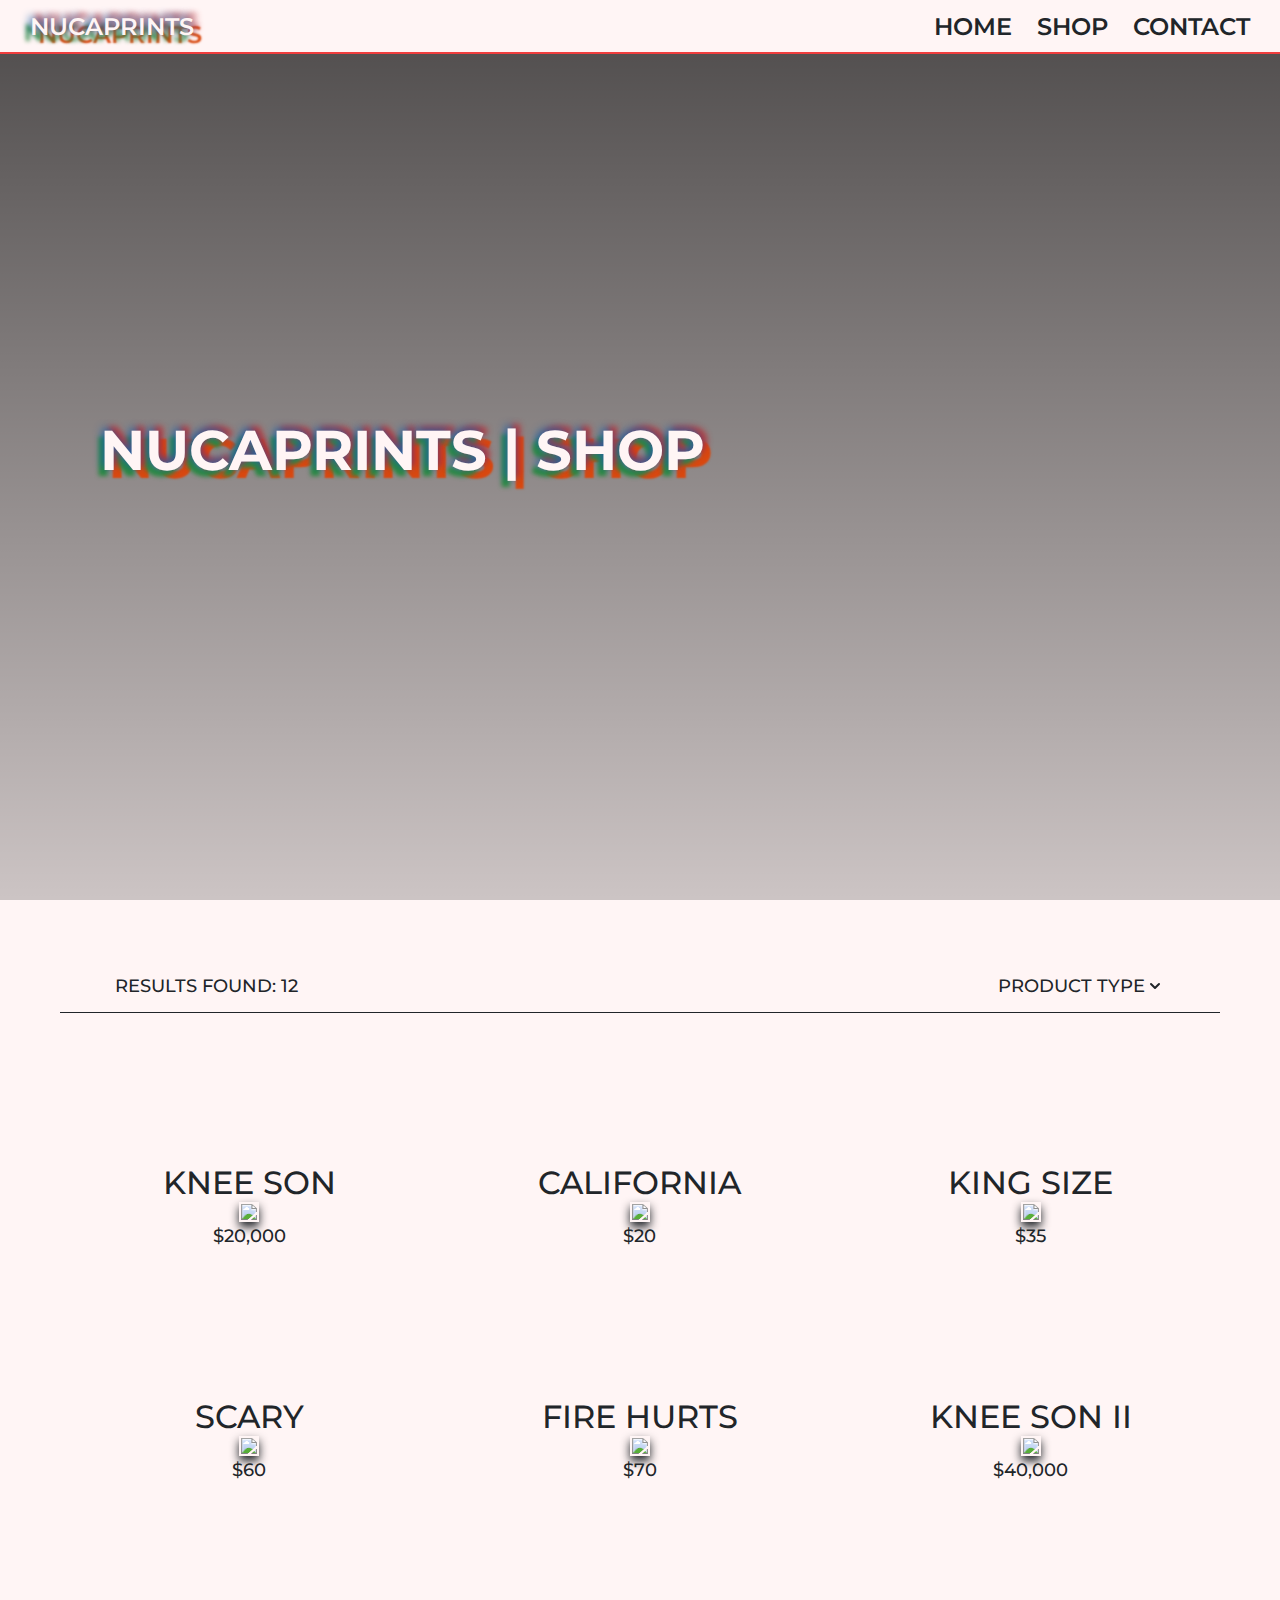
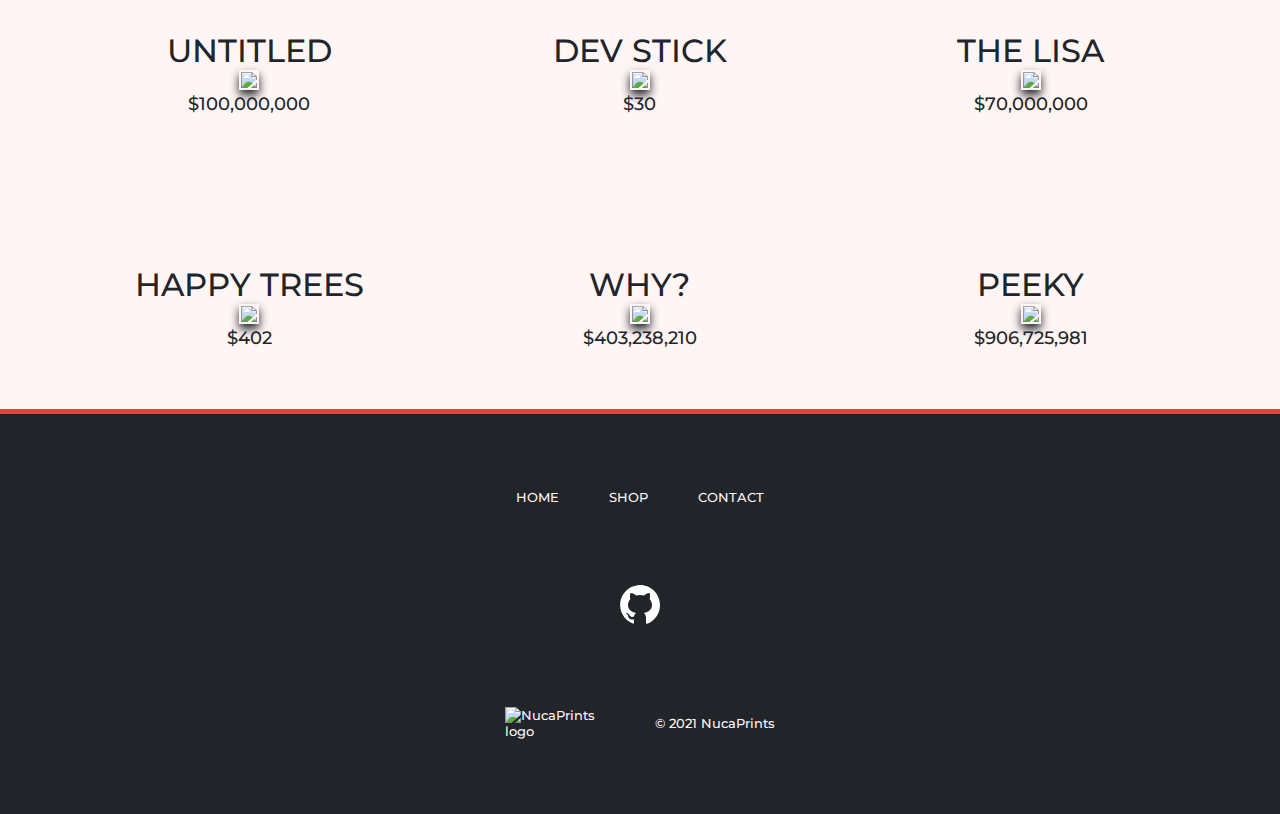
==== ecommerce/product.html @ ae66d57e "added final content to the page" ====
<!DOCTYPE html>
<html lang="en">
  <head>
    <meta charset="UTF-8" />
    <meta http-equiv="X-UA-Compatible" content="IE=edge" />
    <meta name="viewport" content="width=device-width, initial-scale=1.0" />
    <link rel="preconnect" href="https://fonts.googleapis.com" />
    <link rel="preconnect" href="https://fonts.gstatic.com" crossorigin />
    <link
      href="https://fonts.googleapis.com/css2?family=Montserrat:wght@400;500;600;700&display=swap"
      rel="stylesheet"
    />
    <link rel="stylesheet" href="style.css" />
    <title>NucaPrints | Shop</title>
  </head>
  <body>
    <!-- ************* -->
    <!-- UNIVERSAL NAV -->
    <!-- ************* -->

    <button class="mobile-nav-toggle">
      <svg
        xmlns="http://www.w3.org/2000/svg"
        class="mobile-nav_logo"
        fill="none"
        viewBox="0 0 24 24"
        stroke="currentColor"
      >
        <path
          stroke-linecap="round"
          stroke-linejoin="round"
          stroke-width="2"
          d="M4 6h16M4 12h16M4 18h16"
        />
      </svg>
    </button>
    <nav class="nav-section_main nav-section_main-mobile">
      <div class="nav-section_logo">
        <a href="index.html">NucaPrints</a>
      </div>
      <div class="nav-section_spacer" data-visible="false">
        <a href="index.html">Home</a>
        <a href="product.html">Shop</a>
        <a href="contact.html">Contact</a>
      </div>
    </nav>

    <!-- **** -->
    <!-- HERO -->
    <!-- **** -->
    <header class="hero-section_second hero">
      <h1>NucaPrints | Shop</h1>
    </header>

    <!-- *************************** -->
    <!-- MAIN CONTENT SHOP CONTAINER -->
    <!-- *************************** -->

    <main class="shop-section_grid">
      <aside class="shop-nav">
        <p>Results Found: 12</p>
        <p>
          Product Type
          <svg
            xmlns="http://www.w3.org/2000/svg"
            class="dropdown shop-svg"
            viewBox="0 0 20 20"
            fill="currentColor"
          >
            <path
              fill-rule="evenodd"
              d="M5.293 7.293a1 1 0 011.414 0L10 10.586l3.293-3.293a1 1 0 111.414 1.414l-4 4a1 1 0 01-1.414 0l-4-4a1 1 0 010-1.414z"
              clip-rule="evenodd"
            />
          </svg>
        </p>
      </aside>

      <div class="item_shop item--01">
        <h2>Knee Son</h2>
        <img src="img/product/370z_032020-6816.jpeg" class="shop-img" />
        <p>$20,000</p>
      </div>

      <div class="item_shop item--02">
        <h2>California</h2>
        <img src="img/people/HandsFeb2020-6624.jpeg" class="shop-img" />
        <p>$20</p>
      </div>

      <div class="item_shop item--03">
        <h2>King Size</h2>
        <img src="img/people/HandsFeb2020-6623.jpeg" class="shop-img" />
        <p>$35</p>
      </div>

      <div class="item_shop item--04">
        <h2>Scary</h2>
        <img src="img/product/HandsFeb2020-6620.jpeg" class="shop-img" />
        <p>$60</p>
      </div>

      <div class="item_shop item--05">
        <h2>Fire Hurts</h2>
        <img src="img/fire/detailed_fire_8.jpeg" class="shop-img" />
        <p>$70</p>
      </div>

      <div class="item_shop item--06">
        <h2>Knee Son II</h2>
        <img src="/img/product/370z_032020-6819.jpeg" class="shop-img" />
        <p>$40,000</p>
      </div>

      <div class="item_shop item--07">
        <h2>Untitled</h2>
        <img src="img/product/52719_GFM_1-3171.jpeg" class="shop-img" />
        <p>$100,000,000</p>
      </div>

      <div class="item_shop item--08">
        <h2>Dev Stick</h2>
        <img
          src="img/product/Butterfly-cuz-falledits-081419-5042.jpeg"
          class="shop-img"
        />
        <p>$30</p>
      </div>

      <div class="item_shop item--09">
        <h2>The Lisa</h2>
        <img src="img/people/IMG_2020.jpeg" class="shop-img" />
        <p>$70,000,000</p>
      </div>

      <div class="item_shop item--10">
        <h2>Happy Trees</h2>
        <img src="img/product/Cuz-outside-080619-4946.jpeg" class="shop-img" />
        <p>$402</p>
      </div>

      <div class="item_shop item--11">
        <h2>Why?</h2>
        <img src="img/people/reedy_adventures-7035.jpeg" class="shop-img" />
        <p>$403,238,210</p>
      </div>

      <div class="item_shop item--12">
        <h2>Peeky</h2>
        <img src="img/people/reedy_adventures-7039.jpeg" class="shop-img" />
        <p>$906,725,981</p>
      </div>
    </main>

    <!-- **************** -->
    <!-- UNIVERSAL FOOTER -->
    <!-- **************** -->
    <footer class="main-footer_container">
      <div class="main-footer_item">
        <a href="index.html">Home</a>
        <a href="product.html">Shop</a>
        <a href="contact.html">Contact</a>
      </div>
      <div class="main-footer_social">
        <a href="https://github.com/ArriolaHarold2001"
          ><img src="img/logo/icons8-github.svg" alt="github logo"
        /></a>
      </div>
      <div class="main-footer_item">
        <img
          src="img/logo/nucaprints-logo_white.webp"
          alt="NucaPrints logo"
          class="footer-img"
        />
        <p>&copy; 2021 NucaPrints</p>
      </div>
    </footer>
    <script src="script.js"></script>
  </body>
</html>
---- ecommerce/style.css ----
/* FONT SIZES 
4 / 6 / 8 / 10 / 13 / 18 / 24 / 32 / 42 / 56

FONT WEIGHT 
NORMAL:400, MEDIUM:500, SEMI-BOLD:600 BOLD:700 

*/

/* ************** */
/* GENERAL STYLES */
/* ************** */
* {
  margin: 0;
  padding: 0;
  box-sizing: border-box;
}

html {
  font-size: 62.5%;
}

body {
  font-family: "Montserrat", sans-serif;
  font-size: 1.3rem;
  font-weight: 500;
  background-color: #fff5f5;
  overflow-x: hidden;
}

h1 {
  font-size: 5.6rem;
}
h2 {
  font-size: 4.2rem;
}
h3 {
  font-size: 3.2rem;
}
h4 {
  font-size: 2.4rem;
}
h5 {
  font-size: 2.4rem;
}

/* UNIVERSAL NAV */
/* ************* */
.nav-section_main {
  padding: 1rem;
  background-color: #fff5f5;
  border-bottom: 0.2rem solid #f03e3e;
  font-size: 2.4rem;
  font-weight: 600;
  position: fixed;
  width: 100%;
  height: 6vh;

  display: flex;
  align-items: center;
  justify-content: space-between;
}

.mobile-nav-toggle {
  display: none;
}

.nav-section_menu {
  display: none;
}

.nav-section_main a:last-child {
  margin-right: 2rem;
}

a:link,
a:visited,
a:hover,
a:visited {
  text-decoration: none;
  text-transform: uppercase;
}

.nav-section_main a:link,
.nav-section_main a:visited {
  color: #212529;
}

.nav-section_main a:hover,
.nav-section_main a:active {
  color: #fff5f5;
  text-shadow: -0.1rem -0.1rem 0.4rem #d9480f, 0.2rem -0.2rem 0.3rem #2b8a3e,
    -0.3rem 0.3rem 0.2rem #c92a2a, 0.4rem 0.4rem 0.1rem #1864ab;
}

.nav-section_logo a:link,
.nav-section_logo a:visited {
  margin-left: 2rem;
  color: #fff5f5;
  text-shadow: -0.2rem -0.2rem 0.8rem #1864ab, 0.4rem -0.4rem 0.6rem #c92a2a,
    -0.6rem 0.6rem 0.4rem #2b8a3e, 0.8rem 0.8rem 0.2rem #d9480f;
}

.nav-section_logo a:hover,
.nav-section_logo a:active {
  color: #fff5f5;
  text-shadow: -0.2rem -0.2rem 0.8rem #d9480f, 0.4rem -0.4rem 0.6rem #2b8a3e,
    -0.6rem 0.6rem 0.4rem #c92a2a, 0.8rem 0.8rem 0.2rem #1864ab;
}

.nav-section_spacer {
  display: flex;
  gap: 2.5rem;
}

/* UNIVERSAL HERO */
/* ************** */

.hero {
  width: 100%;
  height: 100vh;
  padding: 0 10rem;
  background-position: center;
  background-repeat: no-repeat;
  background-size: cover;
  font-size: 1.8rem;

  display: flex;
  flex-direction: column;
  justify-content: center;
  gap: 2rem;
}

.hero h1 {
  color: #fff5f5;
  text-shadow: -0.2rem -0.2rem 0.8rem #1864ab, 0.4rem -0.4rem 0.6rem #c92a2a,
    -0.6rem 0.6rem 0.4rem #2b8a3e, 0.8rem 0.8rem 0.2rem #d9480f;
  text-transform: uppercase;
}

.hero-section_spacer {
  color: #fff5f5;
  background-color: rgba(33, 37, 41, 0.5);
  border-radius: 0.5rem;
  padding: 0.5rem;
  line-height: 2.4rem;
  text-shadow: -0.1rem -0.1rem 0.1rem #212529, 0.1rem -0.1rem 0.1rem #212529,
    -0.1rem 0.1rem 0.1rem #212529, 0.1rem 0.1rem 0.1rem #212529;

  display: flex;
  width: 35rem;
}

/* ************ */
/* LANDING PAGE */
/* ************ */

/* LANDING SECTION LINKS */
/* ********************* */

.featured-item a:link,
.featured-item a:visited {
  color: #fff5f5;
  font-weight: 700;
}
.featured-item a:hover,
.featured-item a:active {
  color: #212529;
  background-color: #fff5f5;
}

/* LANDING HERO */
/* ************ */

.hero-section_main {
  background-image: linear-gradient(rgba(0, 0, 0, 0.7), rgba(0, 0, 0, 0.2)),
    url("img/people/Abbey_Andy_modelshoot01-100719-5858.jpeg");
}

/* LANDONG SECTION 01 FIRE PRINTS */
/* ****************************** */
.featured-section_main {
  display: grid;
  grid-template-columns: repeat(4, 1fr);
  justify-items: center;
  align-items: center;
  row-gap: 4rem;
  column-gap: 1rem;
  padding: 6rem 0;
  text-transform: uppercase;

  background-color: #c92a2a;
  color: #fff5f5;
}

.featured-item {
  text-align: center;
}

.featured-section_main img,
.featured-section_second img {
  width: 100%;
  height: auto;
  border: 0.1rem solid white;
}

.featured-section_heading {
  grid-column: 1 / 5;
  text-align: center;
}

/* LANDONG SECTION 02 LEATHER COLLECTION */
/* ************************************* */

.featured-section_second {
  display: grid;
  grid-template-columns: 1fr 33.2rem 33.2rem;
  justify-items: center;
  align-items: center;
  row-gap: 4rem;
  column-gap: 1rem;
  padding: 6rem 0;
  text-transform: uppercase;

  /* background-color: #d9480f; */
  background-color: #212529;
  color: #fff5f5;
  margin-bottom: 4rem;
}

/* TESTIMONIAL SECTION */
/* ******************* */

.testimonial-heading {
  text-align: center;
  margin: 6rem;
}

.testimonial-heading p {
  font-size: 1.8rem;
}

.carousel-container {
  display: grid;
  grid-template-columns: 100rem;
  column-gap: 1rem;
  row-gap: 4rem;
  justify-content: center;

  text-align: center;
  text-transform: uppercase;
  overflow: hidden;
  width: 100%;
  font-size: 1.8rem;
}

.testimonial-item {
  display: flex;
  justify-content: space-evenly;
  align-items: center;
  padding: 3rem;
  border-radius: 3rem;
  background-color: #054c37;
  color: #fff5f5;
  gap: 0.5rem;
  border: 0.2rem solid #fff5f5;
}

.testimonial-img {
  width: 35rem;
  border-radius: 3rem;
  border: 0.5rem solid #fff5f5;
}

/* ********* */
/* SHOP PAGE */
/* ********* */

.shop-section_grid {
  display: grid;
  grid-template-columns: repeat(3, 1fr);

  text-align: center;
  text-transform: uppercase;
  color: #212529;
  padding: 6rem;
  column-gap: 1.2rem;
  row-gap: 15rem;
}

.shop-section_grid h2 {
  /* font-size: 1.25rem; */
  font-size: 3.2rem;
  font-weight: 500;
}
.shop-section_grid p {
  font-size: 1.8rem;
  font-weight: 500;
}

.shop-nav {
  grid-column: 1/4;
  font-weight: 500;
  font-size: 1.8rem;

  display: flex;
  gap: 5rem;
  align-items: center;
  justify-content: space-between;

  padding: 1.5rem 5.5rem;
  border-bottom: 0.1rem solid #212529;
  /* position: fixed; */
}

.shop-nav p {
  display: flex;
  align-items: center;
}

.shop-svg {
  width: 2rem;
}

.shop-img {
  width: 100%;
  border: 0.2rem solid #fff5f5;
  box-shadow: 0rem 0.5rem 1rem#212529;
}

/* SHOP PAGE HERO */
/* ************** */
.hero-section_second {
  background-image: linear-gradient(rgba(0, 0, 0, 0.7), rgba(0, 0, 0, 0.2)),
    url("img/people/cuz-kat_073119-4667.jpeg");
}

/* ************ */
/* CONTACT PAGE */
/* ************ */

/* CONTACT PAGE HERO */
/* ***************** */

.hero-section_contact {
  background-image: linear-gradient(rgba(0, 0, 0, 0.7), rgba(10, 0, 0, 0.2)),
    url("img/people/reedy_adventures-7036.jpeg");
}

/* FORM STYLING */
/* ************ */

.form-item {
  display: flex;
  flex-direction: column;
  align-items: flex-start;
  gap: 2rem;

  height: 100vh;
  padding: 6rem 6rem;
  font-size: 3.2rem;
  font-weight: 600;
  text-transform: uppercase;
}

.form-item input {
  width: 100%;
  height: 10rem;
  background-color: transparent;
  color: #fff5f5;
  border: none;
}

input[type="text"] {
  font-size: 2.4rem;
  font-weight: 500;
  text-transform: uppercase;
}
input[type="email"] {
  font-size: 2.4rem;
  font-weight: 500;
  text-transform: uppercase;
}

.form-item textarea {
  border: none;
  background-color: transparent;
  resize: none;
  font-size: 2.4rem;
  font-weight: 500;
  color: #fff5f5;
  margin-bottom: 25rem;
}

.form-item input:focus,
.form-item textarea:focus {
  outline: none;
}

.form-btn {
  width: 100%;
  height: 10vh;
  color: #212529;
  background-color: #087f5b;
  border: none;
  cursor: pointer;

  text-transform: uppercase;
  font-size: 2.441rem;
  font-weight: 500;

  box-shadow: 0rem 0.3rem 1rem#212529;
}

.form-btn:hover {
  color: #fff5f5;
  background-color: #6bb29d;
}
.form-btn:active {
  color: #fff5f5;
  background-color: #054c37;
}

.form-item--01 {
  background-color: #c92a2a;
}
.form-item--02 {
  background-color: #d9480f;
}
.form-item--03 {
  background-color: #1864ab;
}
.form-item--04 {
  background-color: #2b8a3e;
}
.form-item--05 {
  background-color: #087f5b;
}

/* **************** */
/* UNIVERSAL FOOTER */
/* **************** */

.main-footer_container {
  height: 45vh;
  border-top: 0.5rem solid #f03e3e;
  background-color: #212529;
  color: #fff5f5;

  display: flex;
  flex-direction: column;
  align-items: center;
  justify-content: space-evenly;
}

.main-footer_item {
  display: flex;
  align-items: center;
  gap: 5rem;
}

.main-footer_item a:link,
.main-footer_item a:visited {
  color: #fff5f5;
}

.main-footer_item a:hover,
.main-footer_item a:active {
  color: #f03e3e;
}

.footer-img {
  width: 10rem;
}

/* ************* */
/* MEDIA QUERIES */
/* ************* */

/* 1168PX */
@media screen and (max-width: 73em) {
  body {
    font-size: 1rem;
    font-weight: 500;
  }

  h1 {
    font-size: 3.2rem;
  }

  h3 {
    font-size: 2.4rem;
  }
  .hero-section_spacer {
    font-size: 1.3rem;
    width: 25rem;
  }

  .featured-section_second {
    grid-template-columns: 1fr 1fr;
  }
  .featured-item_span {
    grid-column: 1/5;
  }
}

/* 944PX */
@media screen and (max-width: 59em) {
  html {
    font-size: 56.25%;
  }

  .item_shop h2 {
    font-size: 2.4rem;
  }

  h3 {
    font-size: 1.8rem;
  }

  .hero-section_spacer {
    font-size: 1.3rem;
    width: 25rem;
  }

  .featured-item p,
  .featured-item a {
    font-size: 1rem;
  }

  .carousel-container p {
    font-size: 1.3rem;
  }
}

/* 768PX */
@media screen and (max-width: 48em) {
  body {
    font-size: 1.8rem;
  }

  h2 {
    font-size: 3.2rem;
  }

  .featured-section_main {
    grid-template-columns: 1fr 1fr;
  }

  .featured-item p {
    font-size: 1.4rem;
  }

  .featured-item a {
    font-size: 1.4rem;
  }

  .item_shop h2 {
    font-size: 1.8rem;
  }

  .featured-section_heading {
    grid-column: 1/3;
  }
}
/* 540PX */
@media screen and (max-width: 34em) {
  html {
    font-size: 37.5%;
  }
  .nav-section_main {
    justify-content: center;
  }
  .nav-section_spacer {
    position: fixed;
    z-index: 1000;
    inset: 0 0 0 30%;

    flex-direction: column;
    gap: 10rem;
    padding: min(30vh, 30rem) 10rem;
    background-color: #fff5f5;

    transform: translate(100%);
    transition: transform 350ms ease-out;
  }

  .nav-section_spacer[data-visible="true"] {
    transform: translate(0%);
  }
  .mobile-nav-toggle {
    display: block;
    position: absolute;
    z-index: 9999;
    border: none;
    background-color: transparent;
    width: 5rem;
    aspect-ratio: 1;
    top: 1rem;
    right: 4rem;
  }

  .nav-section_main a:last-child {
    margin: 0;
  }
}
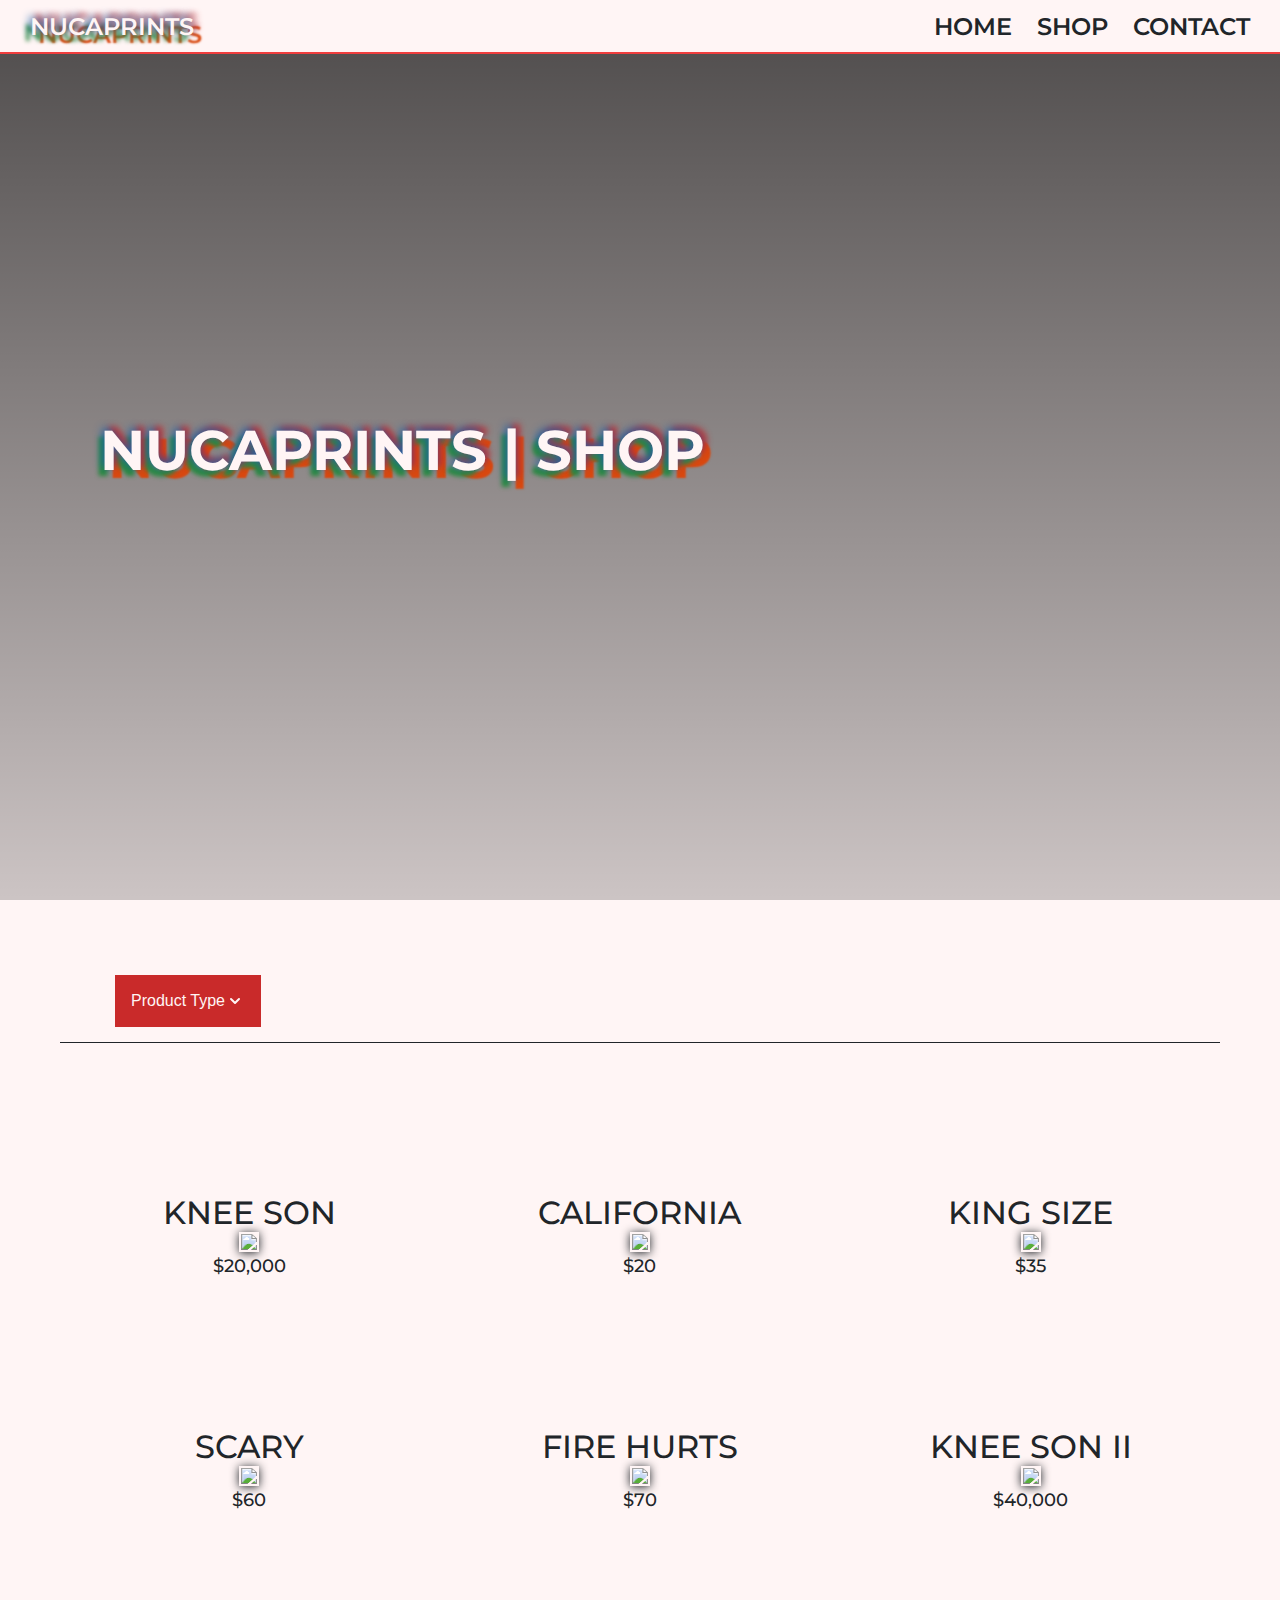
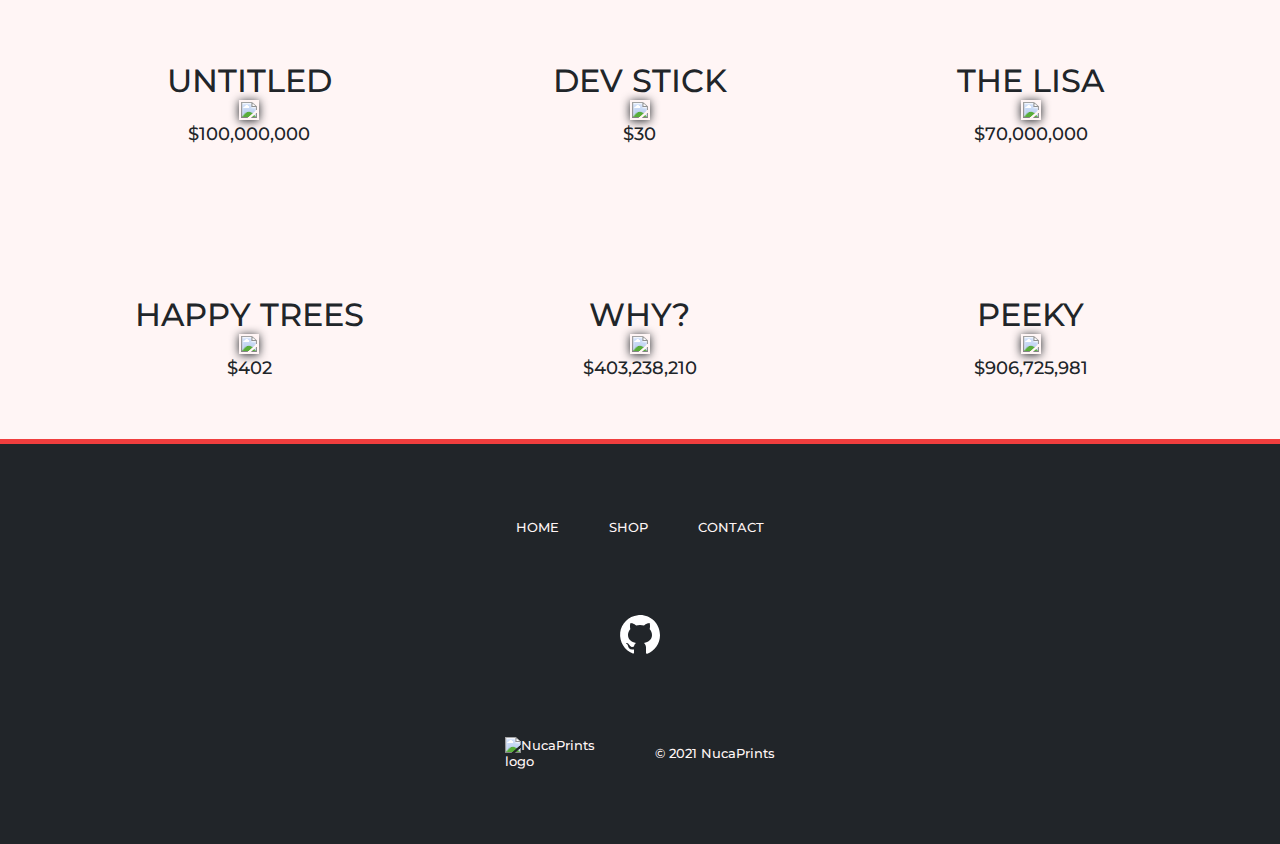
==== commit d217caf6: "added a filter button and added JS functionality" ====
--- a/ecommerce/product.html
+++ b/ecommerce/product.html
@@ -57,9 +57,8 @@
     <!-- *************************** -->
 
     <main class="shop-section_grid">
-      <aside class="shop-nav">
-        <p>Results Found: 12</p>
-        <p>
+      <aside class="shop-nav dropdown">
+        <button class="dropbtn">
           Product Type
           <svg
             xmlns="http://www.w3.org/2000/svg"
@@ -73,7 +72,13 @@
               clip-rule="evenodd"
             />
           </svg>
-        </p>
+        </button>
+        <div id="myDropDown" class="dropdown-content" data-visible="false">
+          <a href="#">Cars</a>
+          <a href="#">Black/White</a>
+          <a href="#">Bright</a>
+          <a href="#">Signature Shots</a>
+        </div>
       </aside>
 
       <div class="item_shop item--01">
--- a/ecommerce/style.css
+++ b/ecommerce/style.css
@@ -275,6 +275,55 @@
 /* SHOP PAGE */
 /* ********* */
 
+/* FILTER BUTTON */
+/* ************* */
+
+.dropbtn {
+  background-color: #c92a2a;
+  color: #fff5f5;
+  border: none;
+  padding: 1.6rem;
+  font-size: 1.6rem;
+  cursor: pointer;
+  display: flex;
+  align-items: center;
+}
+
+.dropbtn:hover,
+dropbtn:focus {
+  background-color: #d9480f;
+}
+
+.dropdown {
+  position: relative;
+  display: inline-block;
+}
+
+.dropdown-content {
+  display: none;
+  position: absolute;
+  background-color: #ffe3e3;
+  min-width: 23rem;
+  border: 1px solid #333;
+  z-index: 1000;
+}
+
+.dropdown-content a {
+  color: #212529;
+  padding: 1.2rem 1.6rem;
+  display: block;
+}
+
+.dropdown-content[data-visible="true"] {
+  display: block;
+}
+
+.dropdown-content a:hover {
+  background-color: #fff5f5;
+}
+
+/* SHOP GRID */
+/* ********* */
 .shop-section_grid {
   display: grid;
   grid-template-columns: repeat(3, 1fr);
@@ -302,14 +351,8 @@
   font-weight: 500;
   font-size: 1.8rem;
 
-  display: flex;
-  gap: 5rem;
-  align-items: center;
-  justify-content: space-between;
-
   padding: 1.5rem 5.5rem;
   border-bottom: 0.1rem solid #212529;
-  /* position: fixed; */
 }
 
 .shop-nav p {
@@ -324,7 +367,7 @@
 .shop-img {
   width: 100%;
   border: 0.2rem solid #fff5f5;
-  box-shadow: 0rem 0.5rem 1rem#212529;
+  box-shadow: 0rem 0.1rem 1rem#212529;
 }
 
 /* SHOP PAGE HERO */
